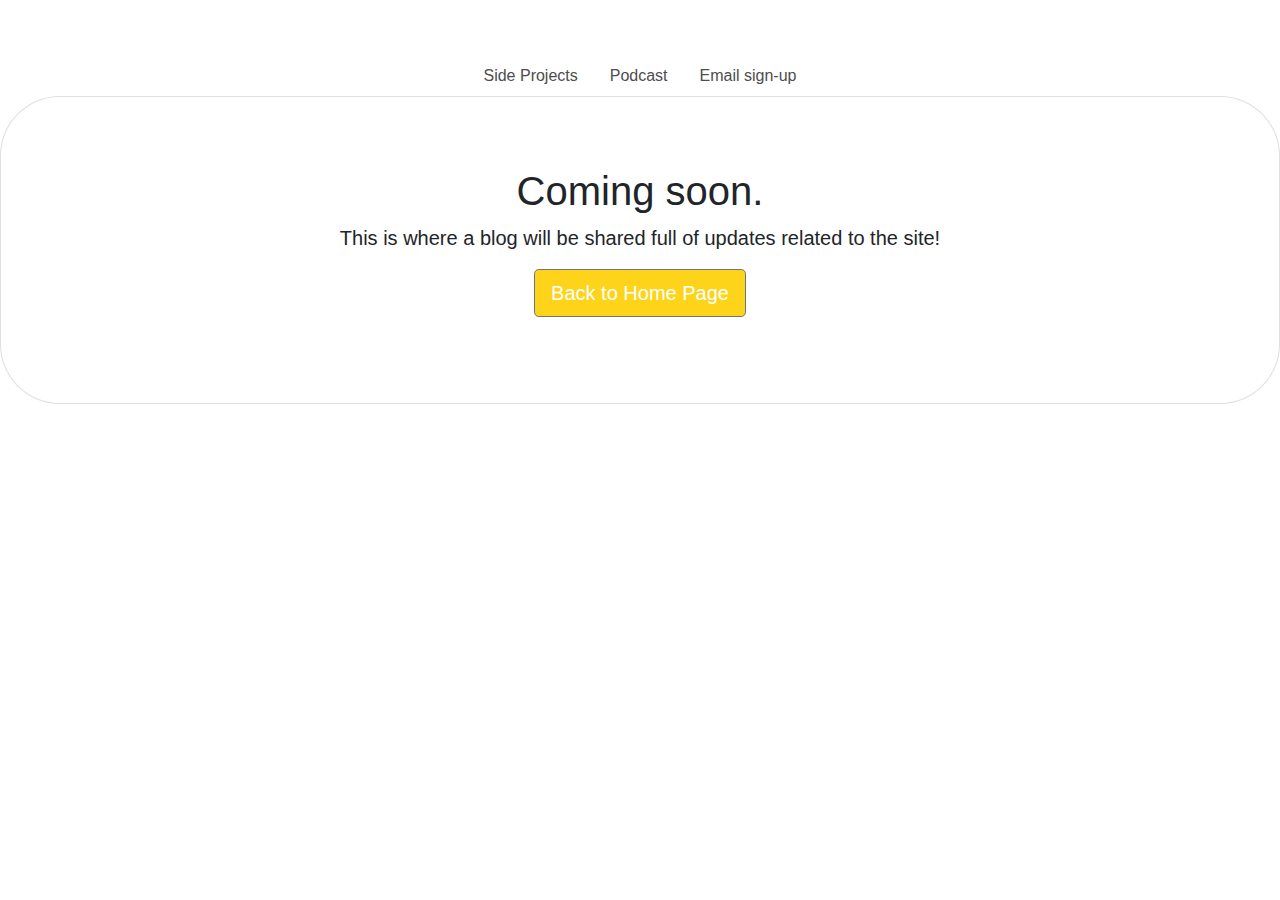
==== blog.html @ 9d286c55 "new html pages" ====
<!doctype html>
<html lang="en">
  <head>
    <meta charset="utf-8">
    <meta name="viewport" content="width=device-width, initial-scale=1, shrink-to-fit=no">
    <meta name="description" content="">
    <meta name="author" content="">
    <link rel="icon" href="../../../../favicon.ico">

    <title>Hacker Blog</title>

    <!-- Bootstrap core CSS -->
    <link href="css/bootstrap.min.css" rel="stylesheet">

    <!-- Custom styles for this template -->
    <link href="css/blog.css" rel="stylesheet">

    <!-- Custom styles for this template -->
    <link href="css/custom.css" rel="stylesheet">
  </head>

  <body class="text-center">

    <div class="cover-container d-flex mx-auto flex-column">
      <header class="masthead mb-auto">
        <div class="inner">
          <nav class="nav nav-masthead justify-content-center">
            <a class="nav-link" href="../first-site/sideProjects.html">Side Projects</a>
            <a class="nav-link" href="../first-site/podcasts.html">Podcast</a>
            <a class="nav-link" href="http://eepurl.com/dBb_sj">Email sign-up</a>
          </nav>
        </div>
      </header>




<div class="card">
            <div class="card-body">
           <main role="main" class="inner cover">
        <h1 class="cover-heading">Coming soon.</h1>
        <p class="lead">This is where a blog will be shared full of updates related to the site!</p>
        <p class="lead">
          <a href="../first-site/index.html" class="btn btn-lg btn-secondary">Back to Home Page</a>
        </p>
      </main>
      </div>
    </div>
     

      <footer class="mastfoot mt-auto">
        <div class="inner">
        </div>
      </footer>
    </div>


    <!-- Bootstrap core JavaScript
    ================================================== -->
    <!-- Placed at the end of the document so the pages load faster -->
    <script src="https://code.jquery.com/jquery-3.3.1.slim.min.js" integrity="sha384-q8i/X+965DzO0rT7abK41JStQIAqVgRVzpbzo5smXKp4YfRvH+8abtTE1Pi6jizo" crossorigin="anonymous"></script>
    <script>window.jQuery || document.write('<script src="../../assets/js/vendor/jquery-slim.min.js"><\/script>')</script>
    <script src="../../assets/js/vendor/popper.min.js"></script>
    <script src="../../dist/js/bootstrap.min.js"></script>
  </body>
</html>
---- css/custom.css ----
/* Move down content because we have a fixed navbar that is 3.5rem tall */
body {
  padding-top: 3.5rem;
}

.greeting, .description {
	color: #1a1a1a;
	font-size: 24px;
	padding-right: 30px;
	padding-left: 30px;
}

.card{
	border-radius: 60px;
	background:#ffffff;
	padding: 50px
}

.navbar, .nav-link, .navbar-brand{
	background-color: #ffffff;
	color: #4d4d4d;
}

.nav-link:hover, .navbar-brand:hover{
	color: #262626;
}

.jumbotron{
	background: url('../images/yellowchip.jpg') no-repeat center center fixed;
	-webkit-background-size:cover;
	-moz-background-size: cover;
	-o-background-size: cover;
	background-size: cover;
}
.creators{
	color: #fed41b;
}

.btn{
	background-color: #fed41b;
}

a, a:hover{
	color: #1a1a1a;
	text-decoration: none;
}

a:hover{
	color: #444444;
	text-decoration: none;
}
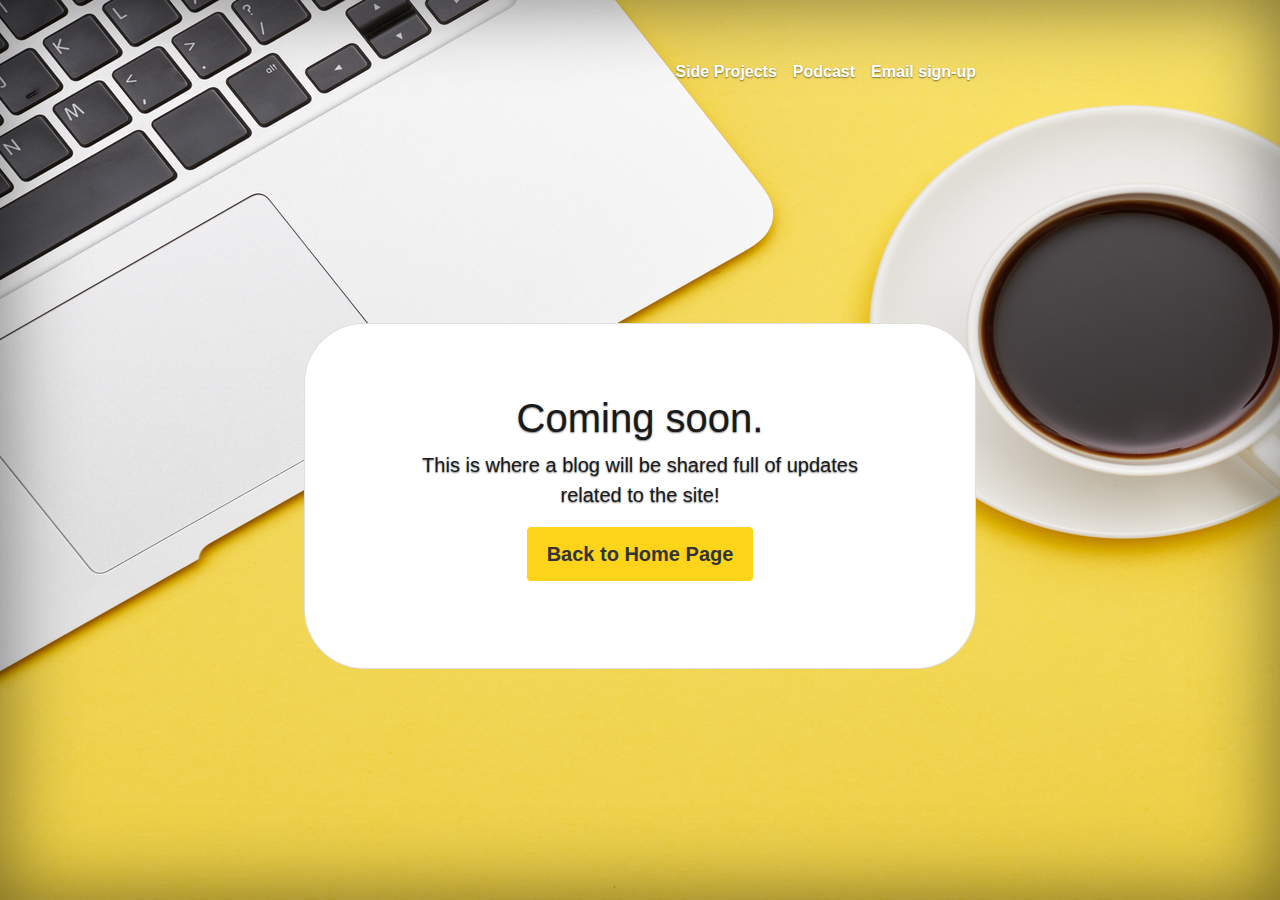
==== commit 13cd6e44: "Update blog.html" ====
--- a/blog.html
+++ b/blog.html
@@ -26,8 +26,8 @@
       <header class="masthead mb-auto">
         <div class="inner">
           <nav class="nav nav-masthead justify-content-center">
-            <a class="nav-link" href="../first-site/sideProjects.html">Side Projects</a>
-            <a class="nav-link" href="../first-site/podcasts.html">Podcast</a>
+            <a class="nav-link" href="sideProjects.html">Side Projects</a>
+            <a class="nav-link" href="podcasts.html">Podcast</a>
             <a class="nav-link" href="http://eepurl.com/dBb_sj">Email sign-up</a>
           </nav>
         </div>
@@ -42,7 +42,7 @@
         <h1 class="cover-heading">Coming soon.</h1>
         <p class="lead">This is where a blog will be shared full of updates related to the site!</p>
         <p class="lead">
-          <a href="../first-site/index.html" class="btn btn-lg btn-secondary">Back to Home Page</a>
+          <a href="index.html" class="btn btn-lg btn-secondary">Back to Home Page</a>
         </p>
       </main>
       </div>
--- a/css/blog.css
+++ b/css/blog.css
@@ -0,0 +1,115 @@
+/*
+ * Globals
+ */
+
+/* Links */
+a,
+a:focus,
+a:hover {
+  color: #fff;
+}
+
+/* Custom default button */
+.btn-secondary,
+.btn-secondary:hover,
+.btn-secondary:focus {
+  color: #333;
+  text-shadow: none; /* Prevent inheritance from `body` */
+  background-color: #fff;
+  border: .05rem solid #fff;
+}
+
+
+/*
+ * Base structure
+ */
+
+html,
+body {
+  height: 100%;
+  background-color: #ffffff;
+}
+
+body {
+  background: url('../images/coffeeAndLaptop.jpg') no-repeat center center fixed;
+  display: -ms-flexbox;
+  display: flex;
+  color: #1a1a1a;
+  text-shadow: 0 .05rem .1rem rgba(0, 0, 0, .5);
+  box-shadow: inset 0 0 5rem rgba(0, 0, 0, .5);
+}
+
+
+.card{
+  border-radius: 60px;
+  background:#ffffff;
+  padding: 50px
+}
+
+
+.cover-container {
+  max-width: 42em;
+}
+
+
+/*
+ * Header
+ */
+.masthead {
+  margin-bottom: 2rem;
+}
+
+.masthead-brand {
+  margin-bottom: 0;
+}
+
+.nav-masthead .nav-link {
+  padding: .25rem 0;
+  font-weight: 700;
+  color: #ffffff;
+  background-color: transparent;
+  border-bottom: .25rem solid transparent;
+}
+
+.nav-masthead .nav-link:hover,
+.nav-masthead .nav-link:focus {
+  border-bottom-color: #ffffff;
+}
+
+.nav-masthead .nav-link + .nav-link {
+  margin-left: 1rem;
+}
+
+.nav-masthead .active {
+  color: #ffffff;
+  border-bottom-color: #ffffff;
+}
+
+@media (min-width: 48em) {
+  .masthead-brand {
+    float: left;
+  }
+  .nav-masthead {
+    float: right;
+  }
+}
+
+
+/*
+ * Cover
+ */
+.cover {
+  padding: 0 1.5rem;
+}
+.cover .btn-lg {
+  padding: .75rem 1.25rem;
+  font-weight: 700;
+}
+
+
+/*
+ * Footer
+ */
+.mastfoot {
+  color: rgba(255, 255, 255, .5);
+}